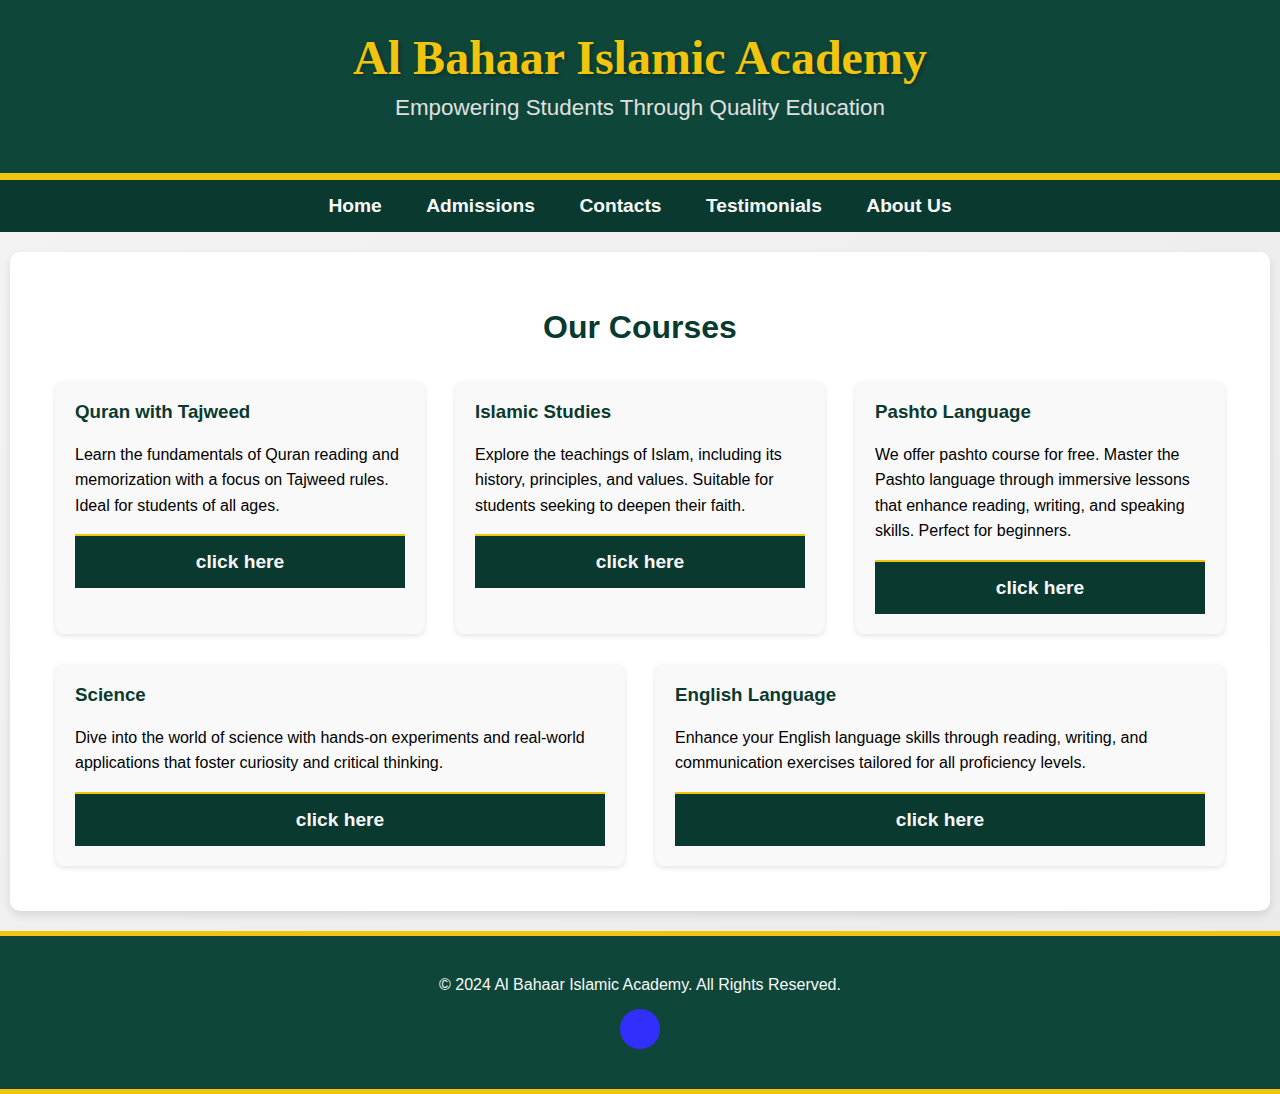
==== index.html @ 7580d73e "Add files via upload" ====
<!DOCTYPE html>
<html lang="en">
<head>
    <meta charset="UTF-8">
    <meta name="viewport" content="width=device-width, initial-scale=1.0">
    <title>Courses - Al Bahaar Islamic Academy</title>
    <link rel="stylesheet" href="styles.css"> <!-- Link to the external CSS file -->
</head>
<body>
    <header>
        <h1>Al Bahaar Islamic Academy</h1>
        <p>Empowering Students Through Quality Education</p>
    </header>

    <nav>
        <a href="index.html">Home</a>
        <a href="admissions.html">Admissions</a>
        <a href="contacts.html">Contacts</a>
        <a href="testimonials.html">Testimonials</a>
        <a href="about.html">About Us</a>
        
    </nav>

    <main>
        <h2>Our Courses</h2>
        <div class="course-list">
            <div class="course">
                <h3>Quran with Tajweed</h3>
                <p>Learn the fundamentals of Quran reading and memorization with a focus on Tajweed rules. Ideal for students of all ages.</p>
                <nav> <a href="admissions.html">click here</a></nav>
            </div>

            <div class="course">
                <h3>Islamic Studies</h3>
                <p>Explore the teachings of Islam, including its history, principles, and values. Suitable for students seeking to deepen their faith.</p>
                <nav> <a href="admissions.html">click here</a></nav>
            </div>

            <div class="course">
                <h3>Pashto Language</h3>
                <p>We offer pashto course for free. Master the Pashto language through immersive lessons that enhance reading, writing, and speaking skills. Perfect for beginners.</p>
                <nav> <a href="admissions.html">click here</a></nav>
            </div>

            

            <div class="course">
                <h3>Science</h3>
                <p>Dive into the world of science with hands-on experiments and real-world applications that foster curiosity and critical thinking.</p>
                <nav> <a href="admissions.html">click here</a></nav>
            </div>

            <div class="course">
                <h3>English Language</h3>
                <p>Enhance your English language skills through reading, writing, and communication exercises tailored for all proficiency levels.</p>
                <nav> <a href="admissions.html">click here</a></nav>
            </div>
        </div>
    </main>

    <footer>
        <p>&copy; 2024 Al Bahaar Islamic Academy. All Rights Reserved.</p>
        <div class="social-icons">
            <!-- <a href="https://www.facebook.com" class="facebook" title="Facebook">F</a>
            <a href="https://www.instagram.com" class="instagram" title="Instagram">I</a>
            <a href="https://www.youtube.com" class="youtube" title="YouTube">Y</a>
            <a href="https://www.skype.com" class="skype" title="Skype">S</a> -->
            <a href="https://google.com" target="_blank"><img src="images/download-removebg-preview.png"  alt="" ></a>
        </div>
    </footer>
    <script src="main.js"></script>
</body>
</html>
---- styles.css ----
/* General Styles */
body {
    font-family: 'Roboto', sans-serif;
    margin: 0;
    padding: 0;
    background: linear-gradient(to bottom right, #f4f4f4, #eaeaea);
    display: flex;
    flex-direction: column;
    min-height: 100vh;
}

/* my Style Header */
header {
    background: #0e473a; /* Dark green, symbolic in Islamic cultures */
    color: #f9f9f9;
    padding: 30px 0;
    text-align: center;
    border-bottom: 5px solid #f1c40f; /* Golden accent */
    background-image: url('islamic-pattern.png'); /* You can use a subtle geometric Islamic pattern */
    background-size: cover;
}

header h1 {
    margin: 0;
    font-size: 3rem;
    color: #f1c40f; /* Golden accent */
    font-family: 'Amiri', serif; /* A classic Arabic-inspired font */
    text-shadow: 2px 2px 4px rgba(0, 0, 0, 0.3);
}

header p {
    font-size: 1.4rem;
    color: #e0e0e0; /* Soft white/grey for subtitle */
    font-family: 'Poppins', sans-serif;
    margin-top: 10px;
}

/* my Style Navigation */
nav {
    background: #0a3a2f; /* Darker green to complement the header */
    text-align: center;
    padding: 15px 0;
    border-top: 2px solid #f1c40f; /* Golden accent */
}

nav a {
    color: #f9f9f9;
    text-decoration: none;
    margin: 0 20px;
    font-size: 1.2rem;
    font-weight: 600;
    transition: color 0.3s ease;
    position: relative;
}

nav a:hover {
    color: #f1c40f;
}

nav a::before {
    content: '';
    position: absolute;
    width: 0%;
    height: 2px;
    bottom: -5px;
    left: 0;
    background-color: #f1c40f;
    transition: all 0.3s ease;
}

nav a:hover::before {
    width: 100%;
}


/* Main Content */
main {
    padding: 30px;
    max-width: 1200px;
    margin: 20px auto;
    background: white;
    border-radius: 10px;
    box-shadow: 0 4px 8px rgba(0, 0, 0, 0.1);
    flex: 1;
}

h2 {
    color: #0a3a2f;
    text-align: center;
    margin-bottom: 20px;
    font-size: 2rem;
}

.course-list {
    display: flex;
    flex-wrap: wrap;
    justify-content: space-between;
}

.course {
    background: #f9f9f9;
    border-radius: 8px;
    box-shadow: 0 2px 5px rgba(0, 0, 0, 0.1);
    margin: 15px;
    padding: 20px;
    flex: 1 1 calc(30% - 30px); /* Responsive item */
    transition: transform 0.3s;
}

.course:hover {
    transform: scale(1.05);
}

.course h3 {
    margin-top: 0;
    color: #0a3a2f;
}

.course p {
    line-height: 1.6;
}

.course button {
    background-color: #322ffc;
    color: white;
    border: none;
    border-radius: 5px;
    padding: 10px 15px;
    cursor: pointer;
    transition: background-color 0.3s;
}

.course button:hover {
    background-color: #322ffc;
}

/* my Style Footer */
footer {
    background: #0e473a; /* Dark green matching the header */
    color: #f9f9f9;
    text-align: center;
    padding: 30px 0;
    border-top: 5px solid #f1c40f; /* Golden accent */
    position: relative;
}

footer p {
    margin: 10px 0;
    font-size: 1rem;
    font-family: 'Poppins', sans-serif;
}

footer .social-icons {
    margin-top: 15px;
}

footer .social-icons a {
    color: #f9f9f9;
    text-decoration: none;
    margin: 0 10px;
    font-size: 1.5rem; /* Larger icon size */
    transition: transform 0.3s ease;
}

footer .social-icons a:hover {
    transform: scale(1.2); /* Slightly enlarge on hover */
}

/* Optional:decorative element at the bottom */
footer::after {
    content: '';
    display: block;
    width: 100%;
    height: 5px;
    background: #f1c40f; /* Golden accent */
    position: absolute;
    bottom: -5px; /* Slightly below the footer */
}


.social-icons {
    margin: 10px 0;
}

.social-icons a {
    display: inline-block;
    width: 40px;
    height: 40px;
    line-height: 40px;
    border-radius: 50%;
    margin: 0 10px;
    background-color: #322ffc;
    color: white;
    font-size: 1.2rem;
    text-align: center;
    text-decoration: none;
    transition: background-color 0.3s ease, transform 0.3s ease;
}

/* Different colors for each social icon */
.social-icons a.facebook {
    background-color: #322ffc;
}

.social-icons a.instagram {
    background-color: #e1306c; 
}

.social-icons a.youtube {
    background-color: #ff0000;
}

.social-icons a.skype {
    background-color: #00aff0;
}

.social-icons a:hover {
    transform: scale(1.1);
    background-color: #f1c40f; /* On hover, change to a gold-like color */
}


/* Responsive Design */
@media (max-width: 768px) {
    .course {
        flex: 1 1 calc(100% - 30px); /* Stack courses on smaller screens */
    }
}
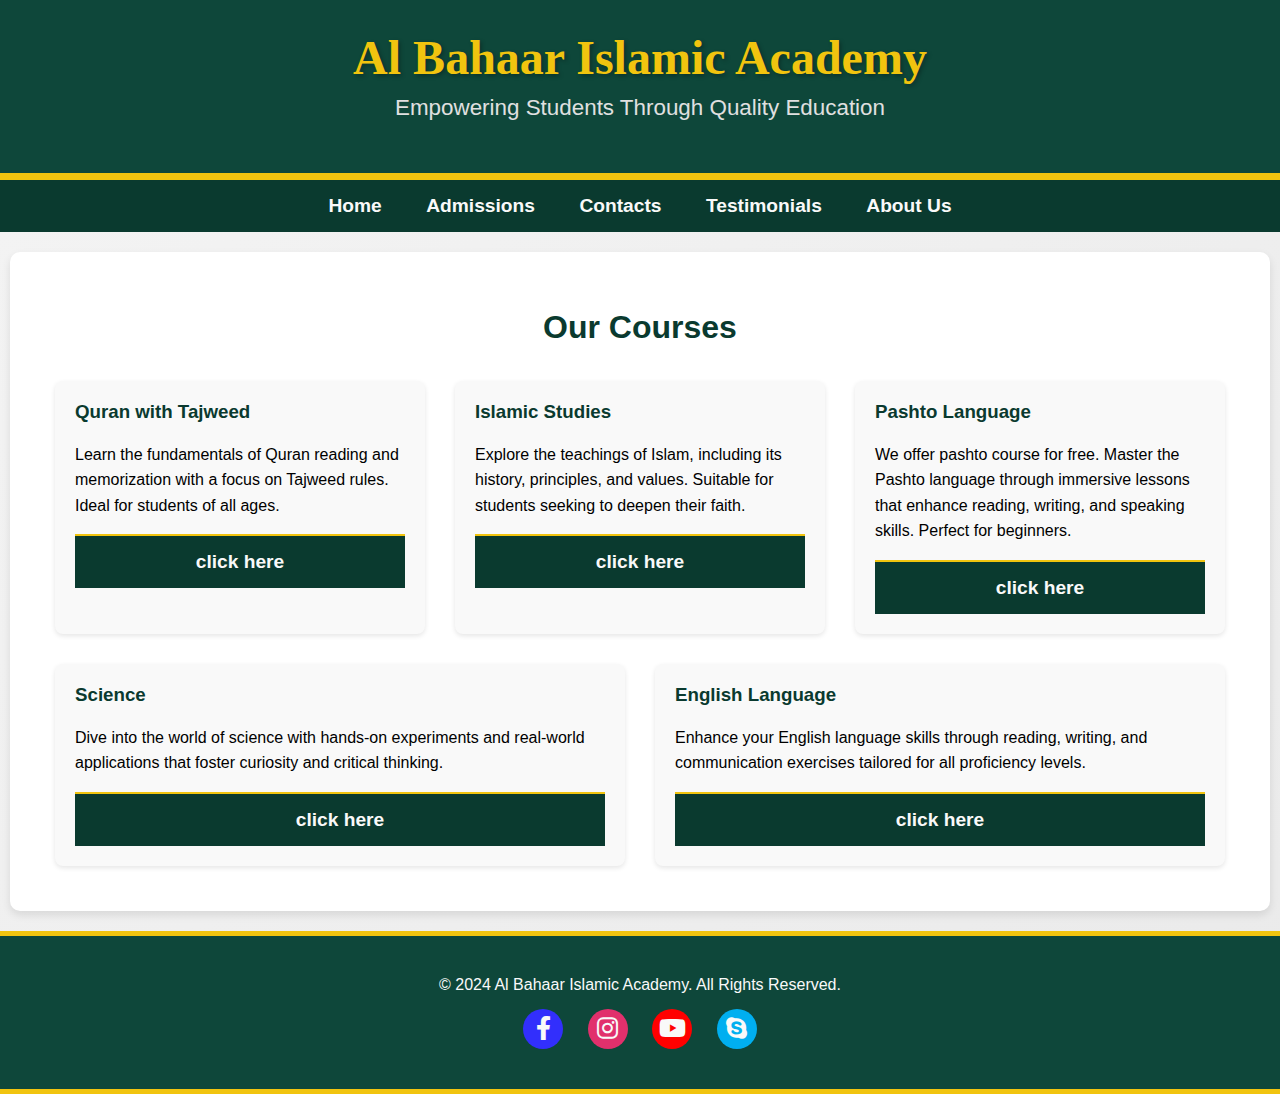
==== commit f869df02: "Update index.html" ====
--- a/index.html
+++ b/index.html
@@ -5,6 +5,7 @@
     <meta name="viewport" content="width=device-width, initial-scale=1.0">
     <title>Courses - Al Bahaar Islamic Academy</title>
     <link rel="stylesheet" href="styles.css"> <!-- Link to the external CSS file -->
+    <link rel="stylesheet" href="https://cdnjs.cloudflare.com/ajax/libs/font-awesome/6.0.0-beta3/css/all.min.css"> 
 </head>
 <body>
     <header>
@@ -58,14 +59,13 @@
         </div>
     </main>
 
-    <footer>
+   <footer>
         <p>&copy; 2024 Al Bahaar Islamic Academy. All Rights Reserved.</p>
         <div class="social-icons">
-            <!-- <a href="https://www.facebook.com" class="facebook" title="Facebook">F</a>
-            <a href="https://www.instagram.com" class="instagram" title="Instagram">I</a>
-            <a href="https://www.youtube.com" class="youtube" title="YouTube">Y</a>
-            <a href="https://www.skype.com" class="skype" title="Skype">S</a> -->
-            <a href="https://google.com" target="_blank"><img src="images/download-removebg-preview.png"  alt="" ></a>
+            <a href="https://www.facebook.com" class="facebook" title="Facebook" target="_blank"><i class="fab fa-facebook-f"></i></a>
+            <a href="https://www.instagram.com/haroon_al_bahaar_46/" class="instagram" title="Instagram" target="_blank"><i class="fab fa-instagram"></i></a>
+            <a href="https://youtube.com/@askargamerz?si=JVFSfQEIPu4Yv6ZY" class="youtube" title="YouTube" target="_blank"><i class="fab fa-youtube"></i></a>
+            <a href="skype:live:.cid.4803873d525b925?chat" class="skype" title="Skype" target="_blank"><i class="fab fa-skype"></i></a>
         </div>
     </footer>
     <script src="main.js"></script>
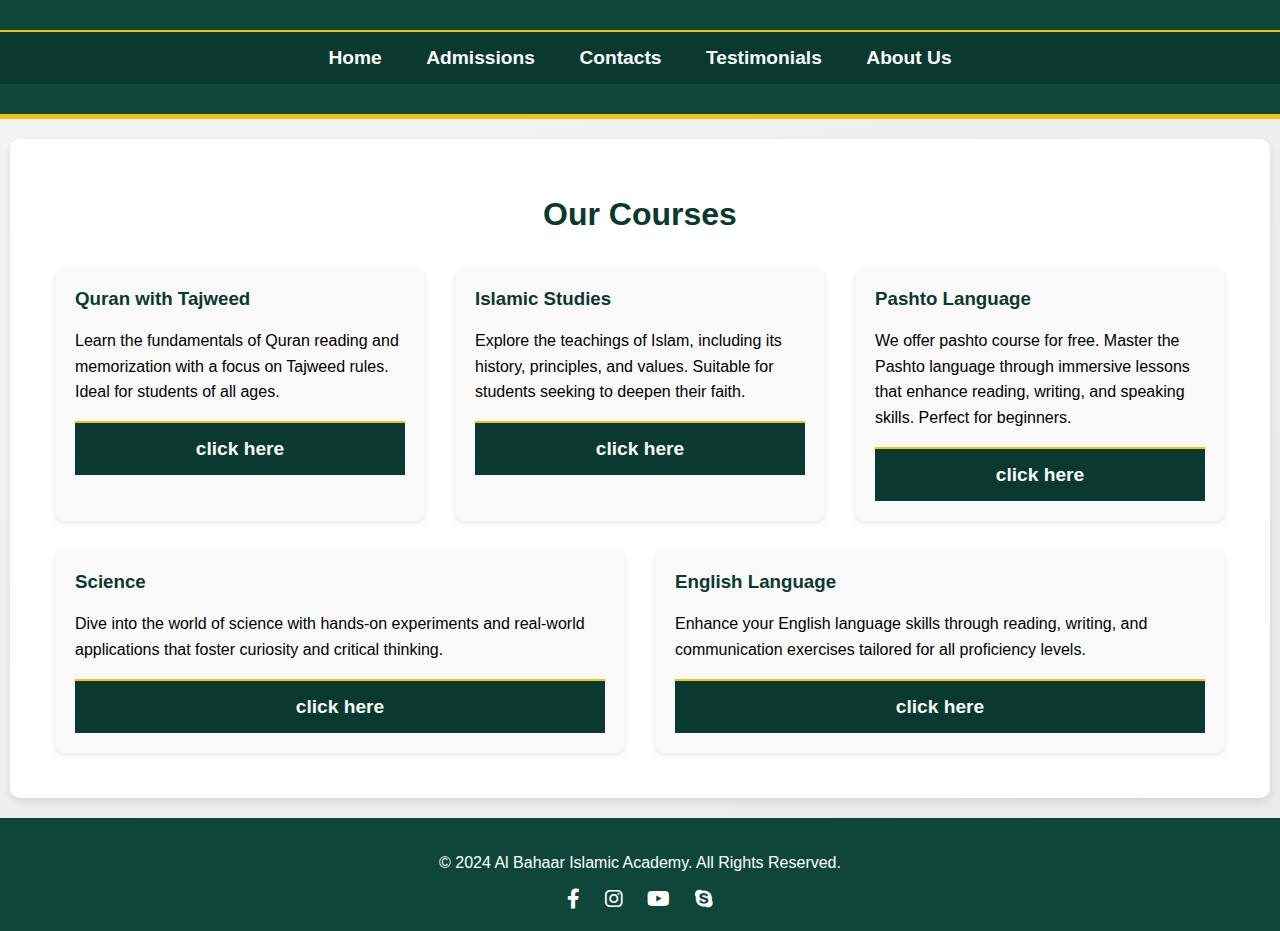
==== commit b1f1ef08: "Update index.html" ====
--- a/index.html
+++ b/index.html
@@ -8,19 +8,25 @@
     <link rel="stylesheet" href="https://cdnjs.cloudflare.com/ajax/libs/font-awesome/6.0.0-beta3/css/all.min.css"> 
 </head>
 <body>
-    <header>
-        <h1>Al Bahaar Islamic Academy</h1>
-        <p>Empowering Students Through Quality Education</p>
-    </header>
+  <!-- Header -->
+<header>
+    <!-- Hamburger Icon -->
+    <div class="hamburger" onclick="toggleMenu()">
+        <div></div>
+        <div></div>
+        <div></div>
+    </div>
 
-    <nav>
+    <!-- Navigation -->
+    <nav id="navbar">
         <a href="index.html">Home</a>
         <a href="admissions.html">Admissions</a>
         <a href="contacts.html">Contacts</a>
         <a href="testimonials.html">Testimonials</a>
         <a href="about.html">About Us</a>
-        
     </nav>
+</header>
+
 
     <main>
         <h2>Our Courses</h2>
--- a/styles.css
+++ b/styles.css
@@ -124,8 +124,8 @@
     background-color: #322ffc;
     color: white;
     border: none;
-    border-radius: 5px;
-    padding: 10px 15px;
+    border-radius: 4px;
+    padding: 8px 10px;
     cursor: pointer;
     transition: background-color 0.3s;
 }
@@ -136,89 +136,28 @@
 
 /* my Style Footer */
 footer {
-    background: #0e473a; /* Dark green matching the header */
-    color: #f9f9f9;
     text-align: center;
-    padding: 30px 0;
-    border-top: 5px solid #f1c40f; /* Golden accent */
-    position: relative;
-}
-
-footer p {
-    margin: 10px 0;
-    font-size: 1rem;
-    font-family: 'Poppins', sans-serif;
-}
-
-footer .social-icons {
-    margin-top: 15px;
-}
-
-footer .social-icons a {
-    color: #f9f9f9;
-    text-decoration: none;
-    margin: 0 10px;
-    font-size: 1.5rem; /* Larger icon size */
-    transition: transform 0.3s ease;
-}
-
-footer .social-icons a:hover {
-    transform: scale(1.2); /* Slightly enlarge on hover */
-}
-
-/* Optional:decorative element at the bottom */
-footer::after {
-    content: '';
-    display: block;
-    width: 100%;
-    height: 5px;
-    background: #f1c40f; /* Golden accent */
-    position: absolute;
-    bottom: -5px; /* Slightly below the footer */
-}
-
-
-.social-icons {
-    margin: 10px 0;
+    padding: 20px;
+    background-color: #0e473a;
+    color: #fff;
 }
 
 .social-icons a {
-    display: inline-block;
-    width: 40px;
-    height: 40px;
-    line-height: 40px;
-    border-radius: 50%;
+    color: #fff;
+    font-size: 20px;
     margin: 0 10px;
-    background-color: #322ffc;
-    color: white;
-    font-size: 1.2rem;
-    text-align: center;
     text-decoration: none;
-    transition: background-color 0.3s ease, transform 0.3s ease;
-}
-
-/* Different colors for each social icon */
-.social-icons a.facebook {
-    background-color: #322ffc;
-}
-
-.social-icons a.instagram {
-    background-color: #e1306c; 
-}
-
-.social-icons a.youtube {
-    background-color: #ff0000;
-}
-
-.social-icons a.skype {
-    background-color: #00aff0;
+    transition: color 0.3s ease;
 }
 
 .social-icons a:hover {
-    transform: scale(1.1);
-    background-color: #f1c40f; /* On hover, change to a gold-like color */
+    color: #00acee; /* You can adjust colors for each platform if desired */
 }
 
+.social-icons a.facebook:hover { color: #3b5998; }
+.social-icons a.instagram:hover { color: #e4405f; }
+.social-icons a.youtube:hover { color: #FF0000; }
+.social-icons a.skype:hover { color: #00aff0; }
 
 /* Responsive Design */
 @media (max-width: 768px) {
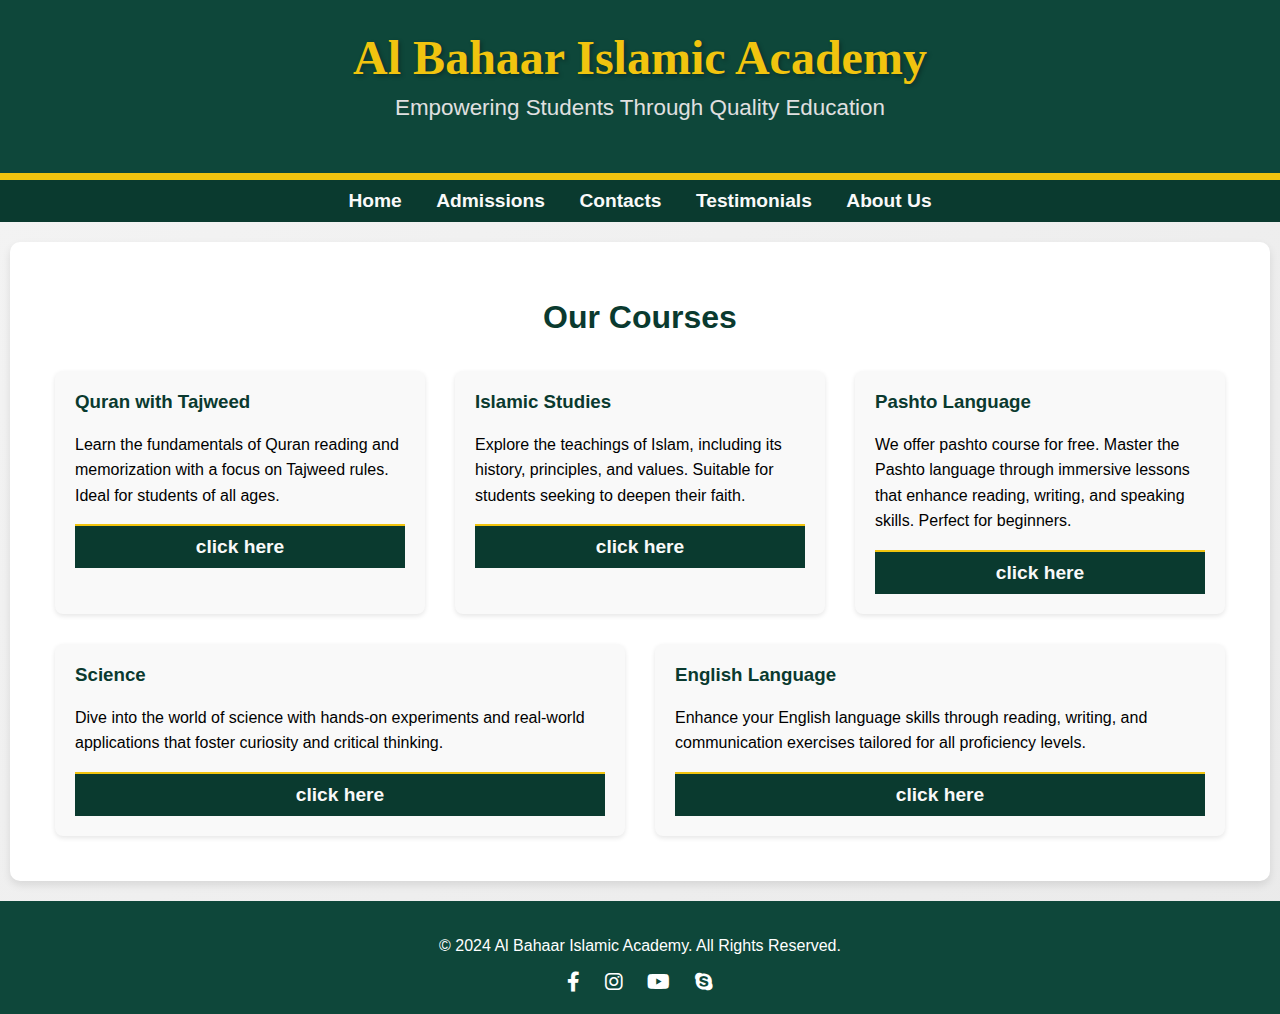
==== commit e8b1a12c: "Update index.html" ====
--- a/index.html
+++ b/index.html
@@ -5,28 +5,24 @@
     <meta name="viewport" content="width=device-width, initial-scale=1.0">
     <title>Courses - Al Bahaar Islamic Academy</title>
     <link rel="stylesheet" href="styles.css"> <!-- Link to the external CSS file -->
-    <link rel="stylesheet" href="https://cdnjs.cloudflare.com/ajax/libs/font-awesome/6.0.0-beta3/css/all.min.css"> 
+    <link rel="stylesheet" href="https://cdnjs.cloudflare.com/ajax/libs/font-awesome/6.0.0-beta3/css/all.min.css">
+
 </head>
 <body>
-  <!-- Header -->
-<header>
-    <!-- Hamburger Icon -->
-    <div class="hamburger" onclick="toggleMenu()">
-        <div></div>
-        <div></div>
-        <div></div>
-    </div>
+    <header>
+        <h1>Al Bahaar Islamic Academy</h1>
+        <p>Empowering Students Through Quality Education</p>
+    </header>
+    
 
-    <!-- Navigation -->
-    <nav id="navbar">
+    <nav>
         <a href="index.html">Home</a>
         <a href="admissions.html">Admissions</a>
         <a href="contacts.html">Contacts</a>
         <a href="testimonials.html">Testimonials</a>
         <a href="about.html">About Us</a>
+        
     </nav>
-</header>
-
 
     <main>
         <h2>Our Courses</h2>
@@ -65,15 +61,17 @@
         </div>
     </main>
 
-   <footer>
+    <footer>
         <p>&copy; 2024 Al Bahaar Islamic Academy. All Rights Reserved.</p>
         <div class="social-icons">
             <a href="https://www.facebook.com" class="facebook" title="Facebook" target="_blank"><i class="fab fa-facebook-f"></i></a>
             <a href="https://www.instagram.com/haroon_al_bahaar_46/" class="instagram" title="Instagram" target="_blank"><i class="fab fa-instagram"></i></a>
-            <a href="https://youtube.com/@askargamerz?si=JVFSfQEIPu4Yv6ZY" class="youtube" title="YouTube" target="_blank"><i class="fab fa-youtube"></i></a>
+            <a href="https://youtube.com/@albahaar-vl7up?si=it8OgdKCiSBJc9zc" class="youtube" title="YouTube" target="_blank"><i class="fab fa-youtube"></i></a>
             <a href="skype:live:.cid.4803873d525b925?chat" class="skype" title="Skype" target="_blank"><i class="fab fa-skype"></i></a>
         </div>
     </footer>
+    
+
     <script src="main.js"></script>
 </body>
 </html>
--- a/styles.css
+++ b/styles.css
@@ -1,4 +1,3 @@
-/* General Styles */
 body {
     font-family: 'Roboto', sans-serif;
     margin: 0;
@@ -9,52 +8,66 @@
     min-height: 100vh;
 }
 
-/* my Style Header */
+/* Header Styles */
 header {
-    background: #0e473a; /* Dark green, symbolic in Islamic cultures */
+    background: #0e473a;
     color: #f9f9f9;
     padding: 30px 0;
     text-align: center;
-    border-bottom: 5px solid #f1c40f; /* Golden accent */
-    background-image: url('islamic-pattern.png'); /* You can use a subtle geometric Islamic pattern */
+    border-bottom: 5px solid #f1c40f;
+    background-image: url('islamic-pattern.png');
     background-size: cover;
+    position: relative;
 }
 
 header h1 {
     margin: 0;
     font-size: 3rem;
-    color: #f1c40f; /* Golden accent */
-    font-family: 'Amiri', serif; /* A classic Arabic-inspired font */
+    color: #f1c40f;
+    font-family: 'Amiri', serif;
     text-shadow: 2px 2px 4px rgba(0, 0, 0, 0.3);
 }
 
 header p {
     font-size: 1.4rem;
-    color: #e0e0e0; /* Soft white/grey for subtitle */
+    color: #e0e0e0;
     font-family: 'Poppins', sans-serif;
     margin-top: 10px;
 }
 
-/* my Style Navigation */
+/* Main Navigation Styles */
 nav {
-    background: #0a3a2f; /* Darker green to complement the header */
-    text-align: center;
-    padding: 15px 0;
-    border-top: 2px solid #f1c40f; /* Golden accent */
+    background: #0a3a2f;
+    text-align: center;
+    padding: 10px 0; /* Reduced padding for mobile */
+    border-top: 2px solid #f1c40f;
+}
+
+nav ul {
+    list-style: none; /* Remove default list styles */
+    padding: 0;
+    margin: 0;
+    display: flex; /* Flex for horizontal alignment on desktop */
+    flex-wrap: wrap; /* Allow wrapping for mobile */
+}
+
+nav li {
+    margin: 0 15px; /* Reduced margin for spacing between links */
 }
 
 nav a {
     color: #f9f9f9;
     text-decoration: none;
-    margin: 0 20px;
     font-size: 1.2rem;
     font-weight: 600;
     transition: color 0.3s ease;
-    position: relative;
+    padding: 10px 15px; /* Added padding for better touch targets */
+    border-radius: 5px; /* Rounded edges for links */
 }
 
 nav a:hover {
     color: #f1c40f;
+    background-color: rgba(241, 196, 15, 0.2); /* Subtle background on hover */
 }
 
 nav a::before {
@@ -72,7 +85,6 @@
     width: 100%;
 }
 
-
 /* Main Content */
 main {
     padding: 30px;
@@ -103,7 +115,7 @@
     box-shadow: 0 2px 5px rgba(0, 0, 0, 0.1);
     margin: 15px;
     padding: 20px;
-    flex: 1 1 calc(30% - 30px); /* Responsive item */
+    flex: 1 1 calc(30% - 30px);
     transition: transform 0.3s;
 }
 
@@ -130,11 +142,12 @@
     transition: background-color 0.3s;
 }
 
+/* Removed yellow lining for mobile users */
 .course button:hover {
-    background-color: #322ffc;
-}
-
-/* my Style Footer */
+    background-color: #2531b3; /* Darker shade on hover for visibility */
+}
+
+/* Footer Styles */
 footer {
     text-align: center;
     padding: 20px;
@@ -151,7 +164,7 @@
 }
 
 .social-icons a:hover {
-    color: #00acee; /* You can adjust colors for each platform if desired */
+    color: #00acee;
 }
 
 .social-icons a.facebook:hover { color: #3b5998; }
@@ -161,6 +174,29 @@
 
 /* Responsive Design */
 @media (max-width: 768px) {
+    nav ul {
+        flex-direction: column; /* Stack links vertically */
+        align-items: center; /* Center align links */
+    }
+
+    nav li {
+        margin: 10px 0; /* Space between links */
+    }
+
+    nav a {
+        font-size: 0.9rem; /* Smaller font size for mobile */
+        padding: 12px 20px; /* Increased padding for touch targets */
+        border: 2px solid transparent; /* No border for mobile */
+        border-radius: 8px; /* Rounded edges for boxes */
+        display: block; /* Make links block-level for full width */
+        width: 90%; /* Make links take up most of the width */
+        box-shadow: 0 2px 5px rgba(0, 0, 0, 0.1); /* Subtle shadow for boxes */
+    }
+
+    nav a:hover {
+        background-color: rgba(241, 196, 15, 0.2); /* Subtle background on hover */
+    }
+
     .course {
         flex: 1 1 calc(100% - 30px); /* Stack courses on smaller screens */
     }
